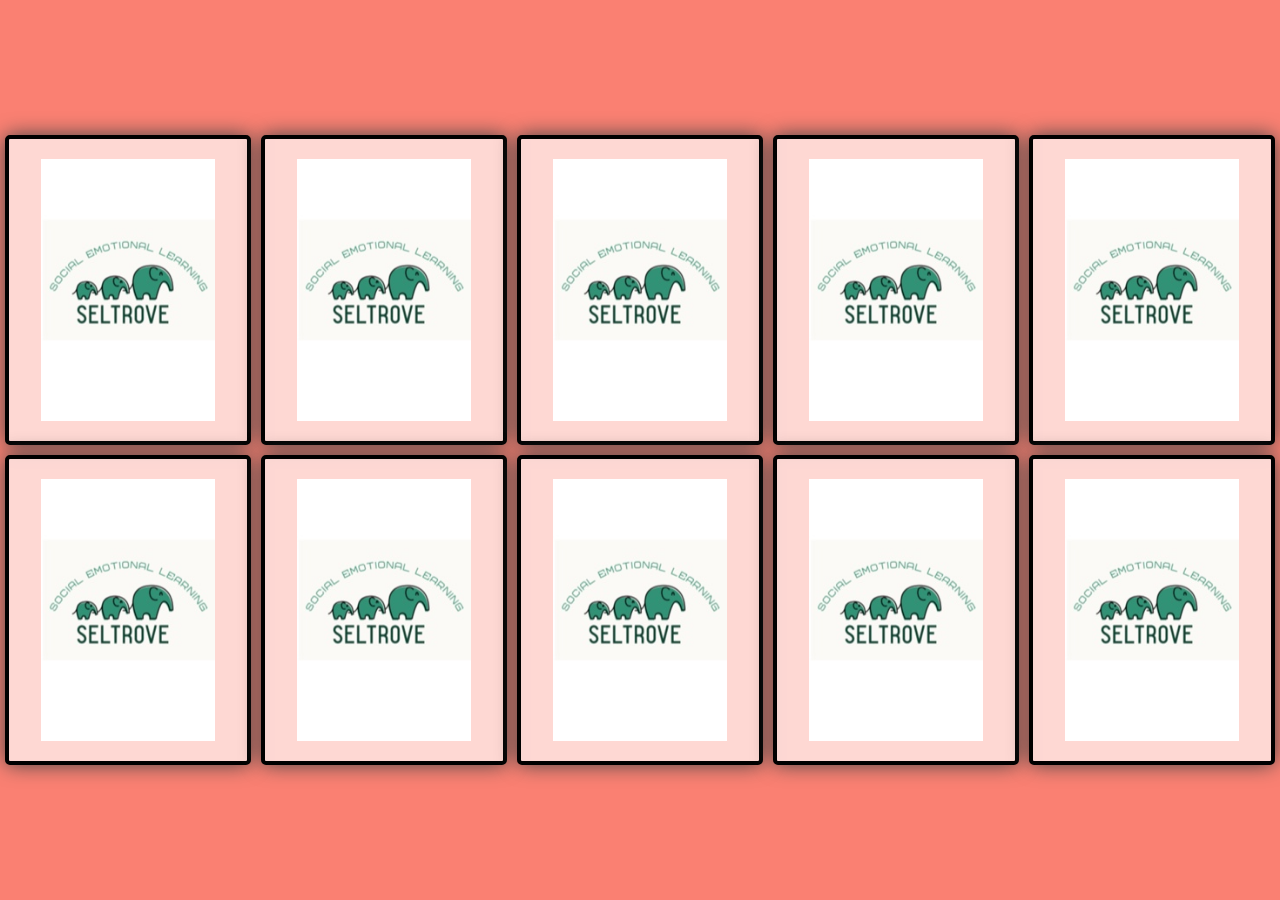
==== index.html @ ded15f9e "refactored game new questions and answers" ====
<!DOCTYPE html>
<html lang="en">
<head>
    <meta charset="UTF-8">
    <meta name="viewport" content="width=device-width, initial-scale=1.0">
    <title>Memory Game</title>
    <link rel="stylesheet" href="style.css">
</head>
<body>
    <div class="directions">
        <h2>Directions:</h2>
        <p>Turn over any two cards. <br>
            Match the social and emotional learning (SEL) term with its example. To play: turn over any two cards. If the term and the example match, you keep the cards. If they don’t, the cards turn back over and you can try again. Remember where each card was so when you turn over another two cards, you can find the matches. 
            </p>
            <button class="seeExample">See Example</button>
    </div>

    <div class="example"></div>

    <div class="winningMessage">
        <h1>Congratulations, You Win!</h1>
        <button>Play Next Round! <a href="./roundTwo.html"></a></button>
    </div>

    <div class="board">
        <div class="card flip" data-animal="elephant">
                <h1 class="frontFace">Curiosity</h1>
            <img class="backFace" src="./img/selcardback.jpeg" alt="">
        </div>

        <div class="card flip" data-animal="elephant">
    <p class="frontFace">Jennifer is interested in learning more about the solar system, so she checks out books from the library on the topic and watches a movie about the Milky Way.</p>
    <img class="backFace" src="./img/selcardback.jpeg" alt="">
        </div>
        
        <div class="card" data-animal="giraffe">
            <img src="./img/giraffe.png" alt="" class="frontFace">
            <img class="backFace" src="./img/selcardback.jpeg" alt="">
        </div>
        <div class="card" data-animal="giraffe">
            <img src="./img/giraffe.png" alt="" class="frontFace">
            <img class="backFace" src="./img/selcardback.jpeg" alt="">
        </div>
        <div class="card" data-animal="tiger">
            <img src="./img/tiger.png" alt="" class="frontFace">
            <img class="backFace" src="./img/selcardback.jpeg" alt="">
        </div>
        <div class="card" data-animal="tiger">
            <img src="./img/tiger.png" alt="" class="frontFace">
            <img class="backFace" src="./img/selcardback.jpeg" alt="">
        </div>
    </div>
    
    <script type="module" src="./index.js"></script>
</body>
</html>
---- style.css ----
@import url("https://fonts.googleapis.com/css2?family=Nerko+One&display=swap");

* {
  padding: 0;
  margin: 0;
  box-sizing: border-box;
  font-family: "Nerko One", cursive;
}
body {
  font-family: "Nerko One", cursive;
  width: 100vw;
  height: 100vh;
  background-color: salmon;
  display: flex;
}
.board {
  height: 100vh;
  width: 100vw;
  /* height: 50vw;
  width: 640px; */
  display: flex;
  flex-wrap: wrap;
  margin: auto;
  perspective: 1000px;
}
.boardtwo {
  width: 800px;
}

img {
  object-fit: scale-down;
}
.card {
  display: flex;
  justify-content: center;
  align-items: center;
  text-align: center;
  cursor: pointer;
  position: relative;
  width: calc(20% - 10px);
  height: calc(50% - 10px);
  margin: 5px;
  border-radius: 8px;
  transform: scale(1);
  transform-style: preserve-3d;
  transition: transform 0.5s;
  box-shadow: 0px 0px 20px #444;
}
.card p {
  font-size: 2vmax;
  display: inline-block;
  text-align: center;
}

.frontFace {
  align-self: center;
  background-color: #ffffffb0;
  width: 100%;
  height: 100%;
  padding: 20px;
  border-radius: 5px;
  border: 4px solid black;
  position: absolute;
  backface-visibility: hidden;
  -webkit-backface-visibility: hidden;
}
.two {
  width: calc(25% - 10px);
  height: calc(50% - 10px);
}
.card:active {
  transform: scale(0.97);
  transition: transform 0.2s;
}
.backFace {
  background-color: #ffffffb0;
  width: 100%;
  height: 100%;
  padding: 20px;
  border-radius: 5px;
  border: 4px solid black;
  position: absolute;
  backface-visibility: hidden;
  -webkit-backface-visibility: hidden;
}
.card.flip {
  transform: rotateY(180deg);
}
.frontFace {
  transform: rotateY(180deg);
}
.winningMessage {
  display: none;
  opacity: 0;
  position: fixed;
  transition: 1s;

  top: 0;
  left: 0;
  right: 0;
  bottom: 0;
  flex-direction: column;
  margin: 0;
  justify-content: center;
  align-items: center;
  background-color: #ffffff99;
  height: 100vh;
  width: 100vw;
  font-size: 3rem;
  z-index: 99;
  /* overflow: hidden; */
}
/* .directions h2 {
  position: relative;
} */
.directions {
  display: none;
  opacity: 0;
  position: fixed;
  transition: 1s;

  padding: 60px;
  top: 0;
  left: 0;
  right: 0;
  bottom: 0;
  flex-direction: column;
  margin: 0;
  /* justify-content: center; */
  align-items: center;
  background-color: #ffffff99;
  height: 100vh;
  width: 100vw;
  font-size: 3rem;
  z-index: 99;
  overflow: scroll;
}
.show {
  display: flex;
}
button {
  font-size: 2rem;
  font-weight: 500;
  padding: 0.2em 0.7em;
  line-height: 1.7em !important;
  background-color: #eeeeee99;
  background-size: cover;
  background-position: 50%;
  background-repeat: no-repeat;
  border: 2px solid;
  border-radius: 3px;
  -webkit-transition: all 0.3s;
  transition: 1s;
}
button:hover {
  cursor: pointer;
  background-color: rgb(56, 126, 230);
  transform: translateX(15px);
  box-shadow: 0px 10px 30px black;
  color: #222;
  transition: all 1s;
}
.hovered {
  content: "";
  /* transform: translateY(40px); */
  border: solid 5px #222;
  border-width: 0 5px 5px 0;
  display: inline-block;
  padding: 6px;
  /* transform: rotate(-45deg); */
  /* -webkit-transform: rotate(-45deg); */
  transition: all 1s;
}

.winningMessage button {
  font-size: 2rem;
  font-weight: 500;
  padding: 0.2em 0.7em;
  line-height: 1.7em !important;
  background-color: #eeeeee99;
  background-size: cover;
  background-position: 50%;
  background-repeat: no-repeat;
  border: 2px solid;
  border-radius: 3px;
  -webkit-transition: all 0.3s;
  transition: 1s;
}
.winningMessage button:hover {
  cursor: pointer;
  background-color: rgb(56, 126, 230);
  transform: translateX(15px);
  box-shadow: 0px 10px 30px black;
  color: #222;
  transition: all 1s;
}
.hovered {
  content: "";
  /* transform: translateY(40px); */
  border: solid 5px #222;
  border-width: 0 5px 5px 0;
  display: inline-block;
  padding: 6px;
  /* transform: rotate(-45deg); */
  /* -webkit-transform: rotate(-45deg); */
  transition: all 1s;
}
@media (orientation: portrait) {
  .board {
    height: 100vw;
  }
}
@media (orientation: landscape) {
  .board {
    height: 50vw;
  }
}
@media (max-width: 600px) {
  .winningMessage {
    font-size: 1rem;
  }
}
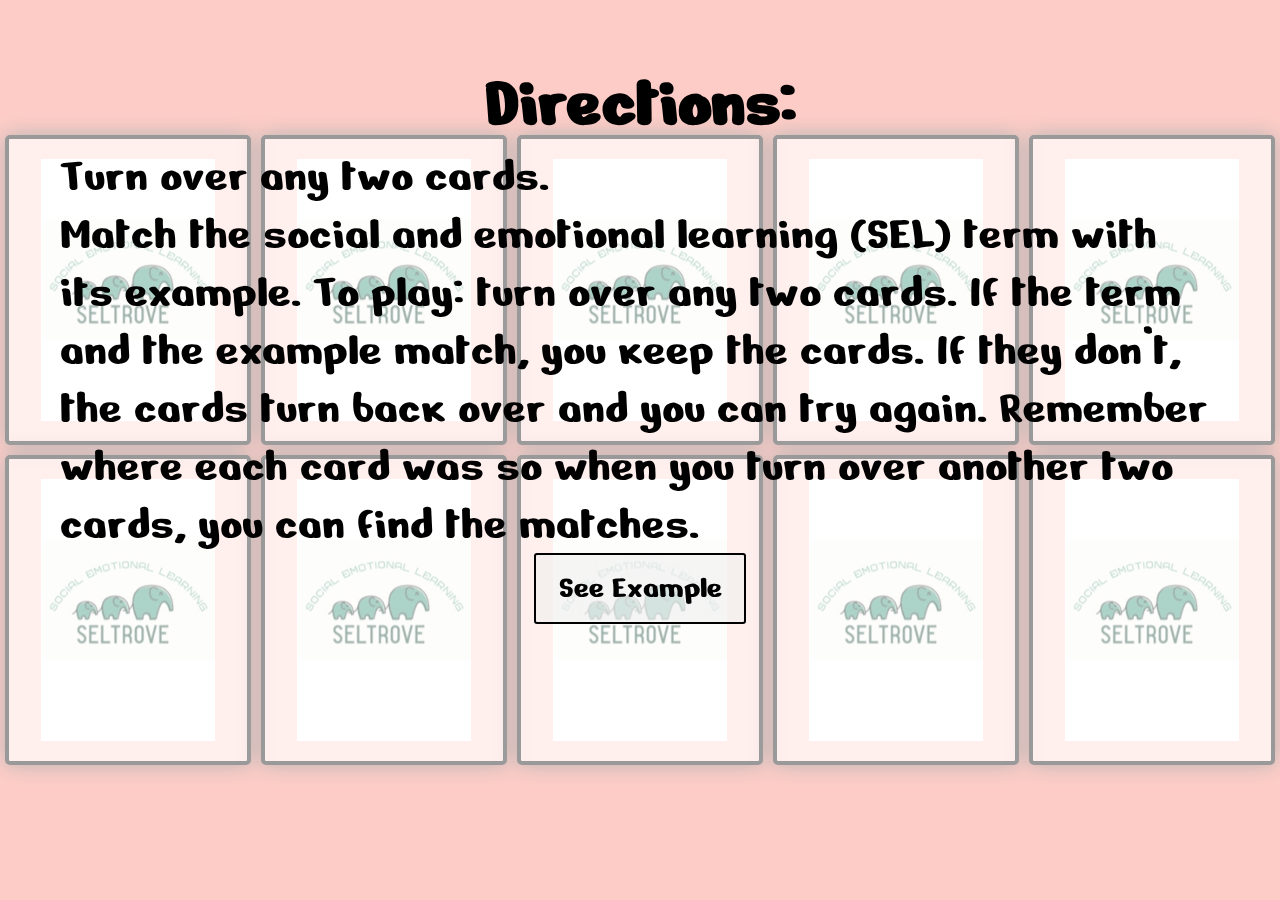
==== commit b791b444: "instructions added" ====
--- a/index.html
+++ b/index.html
@@ -7,15 +7,20 @@
     <link rel="stylesheet" href="style.css">
 </head>
 <body>
-    <div class="directions">
+    <div class="directions show">
         <h2>Directions:</h2>
         <p>Turn over any two cards. <br>
             Match the social and emotional learning (SEL) term with its example. To play: turn over any two cards. If the term and the example match, you keep the cards. If they don’t, the cards turn back over and you can try again. Remember where each card was so when you turn over another two cards, you can find the matches. 
             </p>
-            <button class="seeExample">See Example</button>
+            <button class="seeExamplebtn">See Example</button>
     </div>
 
     <div class="example"></div>
+  <div class="understandDirections">
+      <p >Jenifer was <strong>curious</strong> when she checked out her books, so these cards are a match.</p>
+    <h2>Got it</h2>
+    <button class="play">Play Game</button>
+  </div>
 
     <div class="winningMessage">
         <h1>Congratulations, You Win!</h1>
@@ -23,32 +28,7 @@
     </div>
 
     <div class="board">
-        <div class="card flip" data-animal="elephant">
-                <h1 class="frontFace">Curiosity</h1>
-            <img class="backFace" src="./img/selcardback.jpeg" alt="">
-        </div>
-
-        <div class="card flip" data-animal="elephant">
-    <p class="frontFace">Jennifer is interested in learning more about the solar system, so she checks out books from the library on the topic and watches a movie about the Milky Way.</p>
-    <img class="backFace" src="./img/selcardback.jpeg" alt="">
-        </div>
-        
-        <div class="card" data-animal="giraffe">
-            <img src="./img/giraffe.png" alt="" class="frontFace">
-            <img class="backFace" src="./img/selcardback.jpeg" alt="">
-        </div>
-        <div class="card" data-animal="giraffe">
-            <img src="./img/giraffe.png" alt="" class="frontFace">
-            <img class="backFace" src="./img/selcardback.jpeg" alt="">
-        </div>
-        <div class="card" data-animal="tiger">
-            <img src="./img/tiger.png" alt="" class="frontFace">
-            <img class="backFace" src="./img/selcardback.jpeg" alt="">
-        </div>
-        <div class="card" data-animal="tiger">
-            <img src="./img/tiger.png" alt="" class="frontFace">
-            <img class="backFace" src="./img/selcardback.jpeg" alt="">
-        </div>
+       
     </div>
     
     <script type="module" src="./index.js"></script>
--- a/style.css
+++ b/style.css
@@ -110,15 +110,11 @@
   z-index: 99;
   /* overflow: hidden; */
 }
-/* .directions h2 {
-  position: relative;
-} */
+
 .directions {
   display: none;
-  opacity: 0;
   position: fixed;
   transition: 1s;
-
   padding: 60px;
   top: 0;
   left: 0;
@@ -134,6 +130,38 @@
   font-size: 3rem;
   z-index: 99;
   overflow: scroll;
+}
+.understandDirections {
+  display: none;
+  position: fixed;
+  /* float: right; */
+  transition: 1s;
+  padding: 40px 60px;
+  top: 0;
+  left: 45%;
+  right: 0;
+  bottom: 0;
+  flex-direction: column;
+  margin: 20px;
+  /* justify-content: center; */
+  align-items: center;
+  height: 100vh;
+  width: 55vw;
+  font-size: 3rem;
+  z-index: 99;
+  overflow: scroll;
+  /* background-color: #44444499; */
+  /* border: 2px solid #333; */
+  border-radius: 5px;
+}
+
+.understandDirections p {
+  margin: 0;
+  padding: 5px;
+  text-align: center;
+  background-color: rgba(223, 238, 253, 0.822);
+  font-size: 2rem;
+  color: black;
 }
 .show {
   display: flex;
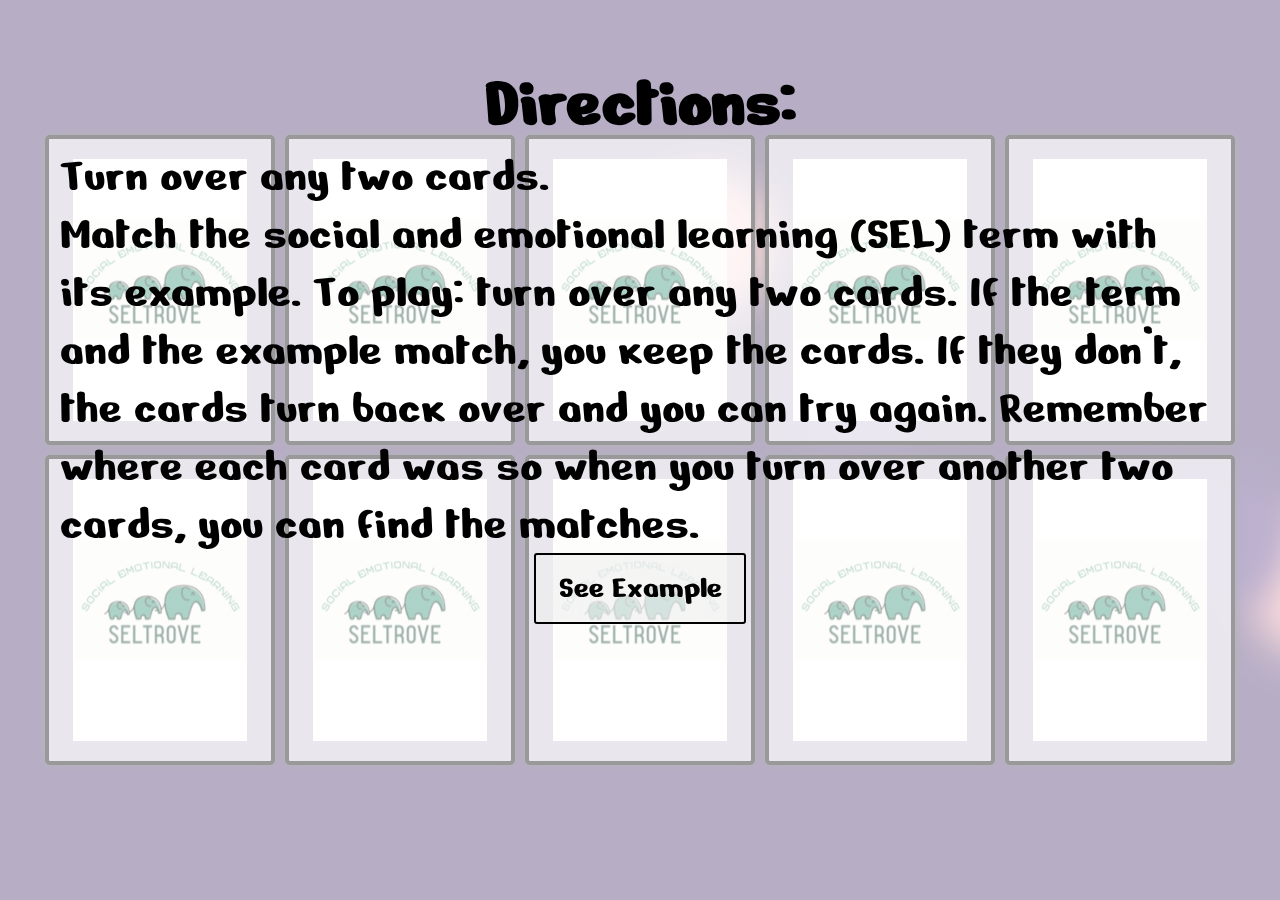
==== commit ffdf72e1: "updated flex box and background" ====
--- a/index.html
+++ b/index.html
@@ -7,6 +7,15 @@
     <link rel="stylesheet" href="style.css">
 </head>
 <body>
+  <div class="background">
+    <span></span>
+    <span></span>
+    <span></span>
+    <span></span>
+    <span></span>
+    <span></span>
+ </div>
+ 
     <div class="directions show">
         <h2>Directions:</h2>
         <p>Turn over any two cards. <br>
@@ -16,10 +25,13 @@
     </div>
 
     <div class="example"></div>
+
   <div class="understandDirections">
-      <p >Jenifer was <strong>curious</strong> when she checked out her books, so these cards are a match.</p>
-    <h2>Got it</h2>
+    <div class="container">
+      <p >Jenifer was <strong>curious</strong> when she checked out her books. Therefor, these cards are a match.</p>
     <button class="play">Play Game</button>
+</div>
+
   </div>
 
     <div class="winningMessage">
--- a/style.css
+++ b/style.css
@@ -14,11 +14,14 @@
   display: flex;
 }
 .board {
-  height: 100vh;
-  width: 100vw;
+  /* height: 100vh;
+  width: 100vw; */
   /* height: 50vw;
   width: 640px; */
-  display: flex;
+  max-width: 1200px;
+  display: flex;
+  justify-content: center;
+  align-items: center;
   flex-wrap: wrap;
   margin: auto;
   perspective: 1000px;
@@ -37,6 +40,13 @@
   text-align: center;
   cursor: pointer;
   position: relative;
+  min-width: 200px;
+  min-height: 300px;
+
+  /* width: 200px; */
+  /* height: 300px; */
+  /* max-height: 400px; */
+  /* height: 300px; */
   width: calc(20% - 10px);
   height: calc(50% - 10px);
   margin: 5px;
@@ -44,23 +54,27 @@
   transform: scale(1);
   transform-style: preserve-3d;
   transition: transform 0.5s;
-  box-shadow: 0px 0px 20px #444;
-}
-.card p {
-  font-size: 2vmax;
-  display: inline-block;
+  box-shadow: 0px 0px 10px #444;
+}
+
+p.frontFace {
+  overflow: auto;
+  margin: 0;
+  font-size: 20px;
+  display: flex;
   text-align: center;
-}
-
-.frontFace {
+  line-height: 20px;
   align-self: center;
+  justify-content: center;
+  align-items: center;
+  word-wrap: break-word;
+  transform: rotateY(180deg);
   background-color: #ffffffb0;
   width: 100%;
   height: 100%;
-  padding: 20px;
+  padding: 10px;
   border-radius: 5px;
   border: 4px solid black;
-  position: absolute;
   backface-visibility: hidden;
   -webkit-backface-visibility: hidden;
 }
@@ -86,15 +100,12 @@
 .card.flip {
   transform: rotateY(180deg);
 }
-.frontFace {
-  transform: rotateY(180deg);
-}
+
 .winningMessage {
   display: none;
   opacity: 0;
   position: fixed;
   transition: 1s;
-
   top: 0;
   left: 0;
   right: 0;
@@ -152,14 +163,26 @@
   overflow: scroll;
   /* background-color: #44444499; */
   /* border: 2px solid #333; */
+}
+
+.container {
+  padding: 10px;
+  background-color: #ebebebef;
+  border: 2px solid rgb(68, 68, 68);
   border-radius: 5px;
-}
-
+  box-shadow: 2px 2px 5px rgb(68, 68, 68);
+  display: flex;
+  flex-direction: column;
+  align-items: center;
+  justify-content: center;
+}
 .understandDirections p {
-  margin: 0;
+  margin: 5px;
   padding: 5px;
   text-align: center;
   background-color: rgba(223, 238, 253, 0.822);
+  border-radius: 5px;
+
   font-size: 2rem;
   color: black;
 }
@@ -243,8 +266,107 @@
     height: 50vw;
   }
 }
-@media (max-width: 600px) {
+/* @media (max-width: 600px) {
   .winningMessage {
     font-size: 1rem;
   }
 }
+@media (max-height: 400px) {
+  p.frontFace {
+    padding: 5px 0 0 0;
+    font-size: 0.8rem;
+    line-height: 10px;
+  }
+}
+@media (max-height: 600px) and (min-height: 400px) {
+  p.frontFace {
+    padding: 5px 5px;
+    font-size: 1rem;
+    line-height: 12px;
+  }
+} */
+
+/* **********  BACKGROUND ************** */
+
+@keyframes move {
+  100% {
+    transform: translate3d(0, 0, 1px) rotate(360deg);
+  }
+}
+
+.background {
+  position: fixed;
+  width: 100vw;
+  height: 100vh;
+  top: 0;
+  left: 0;
+  background: #4d3672;
+  overflow: hidden;
+}
+
+.background span {
+  width: 16vmin;
+  height: 16vmin;
+  border-radius: 16vmin;
+  backface-visibility: hidden;
+  position: absolute;
+  animation: move;
+  animation-duration: 31;
+  animation-timing-function: linear;
+  animation-iteration-count: infinite;
+}
+
+.background span:nth-child(0) {
+  color: #e45a84;
+  top: 95%;
+  left: 14%;
+  animation-duration: 31s;
+  animation-delay: -132s;
+  transform-origin: -19vw 17vh;
+  box-shadow: -32vmin 0 4.378030500979202vmin currentColor;
+}
+.background span:nth-child(1) {
+  color: #583c87;
+  top: 37%;
+  left: 39%;
+  animation-duration: 162s;
+  animation-delay: -66s;
+  transform-origin: -12vw -4vh;
+  box-shadow: 32vmin 0 4.3797847385887145vmin currentColor;
+}
+.background span:nth-child(2) {
+  color: #ffacac;
+  top: 57%;
+  left: 75%;
+  animation-duration: 34s;
+  animation-delay: -38s;
+  transform-origin: 14vw -18vh;
+  box-shadow: 32vmin 0 4.707515515826431vmin currentColor;
+}
+.background span:nth-child(3) {
+  color: #583c87;
+  top: 57%;
+  left: 39%;
+  animation-duration: 88s;
+  animation-delay: -98s;
+  transform-origin: -2vw -3vh;
+  box-shadow: 32vmin 0 4.803751330336213vmin currentColor;
+}
+.background span:nth-child(4) {
+  color: #ffacac;
+  top: 19%;
+  left: 72%;
+  animation-duration: 32s;
+  animation-delay: -32s;
+  transform-origin: 3vw -18vh;
+  box-shadow: -32vmin 0 4.4292731000273164vmin currentColor;
+}
+.background span:nth-child(5) {
+  color: #583c87;
+  top: 52%;
+  left: 67%;
+  animation-duration: 77s;
+  animation-delay: -80s;
+  transform-origin: -18vw -5vh;
+  box-shadow: 32vmin 0 4.2882205311674415vmin currentColor;
+}
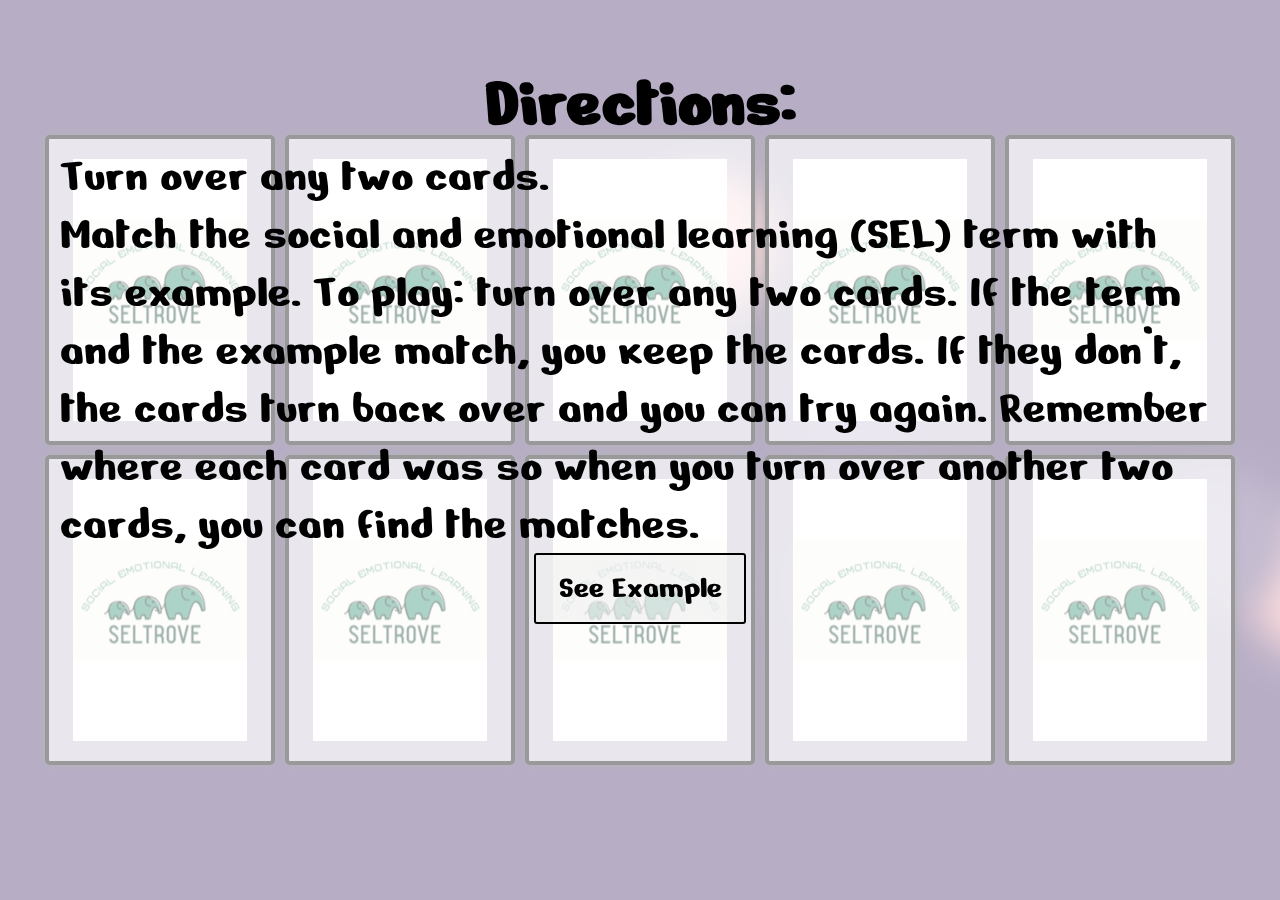
==== commit 1b80fc9e: "visit our website add, font change" ====
--- a/index.html
+++ b/index.html
@@ -28,15 +28,25 @@
 
   <div class="understandDirections">
     <div class="container">
-      <p >Jenifer was <strong>curious</strong> when she checked out her books. Therefor, these cards are a match.</p>
+      <p >Jenifer was <strong>curious</strong> when she checked out her books. Therefore, these cards are a match.</p>
     <button class="play">Play Game</button>
 </div>
 
   </div>
 
+    <div class="thatsRight">Good Job, you are correct!</div>
+
     <div class="winningMessage">
         <h1>Congratulations, You Win!</h1>
-        <button>Play Next Round! <a href="./roundTwo.html"></a></button>
+        <button>Play Next Round!</button>
+    </div>
+    <div class="visitUs">
+      <h1>Congratulations, You Win!</h1>
+      <p>Visit our website for more Social and Emotional Learning
+      </p>
+      <a href="https://seltrove.com/">seltrove.com</a>
+
+      <button class="playAgain">Play Again!<a href="#"></a></button>
     </div>
 
     <div class="board">
--- a/style.css
+++ b/style.css
@@ -1,5 +1,5 @@
 @import url("https://fonts.googleapis.com/css2?family=Nerko+One&display=swap");
-
+@import url("https://fonts.googleapis.com/css2?family=Ruda:wght@400;600;900&display=swap");
 * {
   padding: 0;
   margin: 0;
@@ -58,6 +58,8 @@
 }
 
 p.frontFace {
+  font-family: "Ruda", sans-serif;
+
   overflow: auto;
   margin: 0;
   font-size: 20px;
@@ -100,7 +102,27 @@
 .card.flip {
   transform: rotateY(180deg);
 }
-
+.thatsRight {
+  color: rebeccapurple;
+  display: none;
+  opacity: 0;
+  position: fixed;
+  transition: 1s;
+  top: 0;
+  left: 0;
+  right: 0;
+  bottom: 0;
+  flex-direction: column;
+  margin: 0;
+  justify-content: center;
+  align-items: center;
+  background-color: #ffffff99;
+  height: 100vh;
+  width: 100vw;
+  font-size: 3rem;
+  z-index: 99;
+  /* overflow: hidden; */
+}
 .winningMessage {
   display: none;
   opacity: 0;
@@ -164,7 +186,33 @@
   /* background-color: #44444499; */
   /* border: 2px solid #333; */
 }
-
+.visitUs button {
+  margin-top: 20px;
+}
+.visitUs p {
+  color: teal;
+}
+.visitUs {
+  /* color: rebeccapurple; */
+  display: none;
+  opacity: 0;
+  position: fixed;
+  transition: 1s;
+  top: 0;
+  left: 0;
+  right: 0;
+  bottom: 0;
+  flex-direction: column;
+  margin: 0;
+  justify-content: center;
+  align-items: center;
+  background-color: #ffffff99;
+  height: 100vh;
+  width: 100vw;
+  font-size: 3rem;
+  z-index: 99;
+  /* overflow: hidden; */
+}
 .container {
   padding: 10px;
   background-color: #ebebebef;
@@ -344,7 +392,7 @@
   box-shadow: 32vmin 0 4.707515515826431vmin currentColor;
 }
 .background span:nth-child(3) {
-  color: #583c87;
+  color: #634e86;
   top: 57%;
   left: 39%;
   animation-duration: 88s;
@@ -362,7 +410,7 @@
   box-shadow: -32vmin 0 4.4292731000273164vmin currentColor;
 }
 .background span:nth-child(5) {
-  color: #583c87;
+  color: #6b578b;
   top: 52%;
   left: 67%;
   animation-duration: 77s;
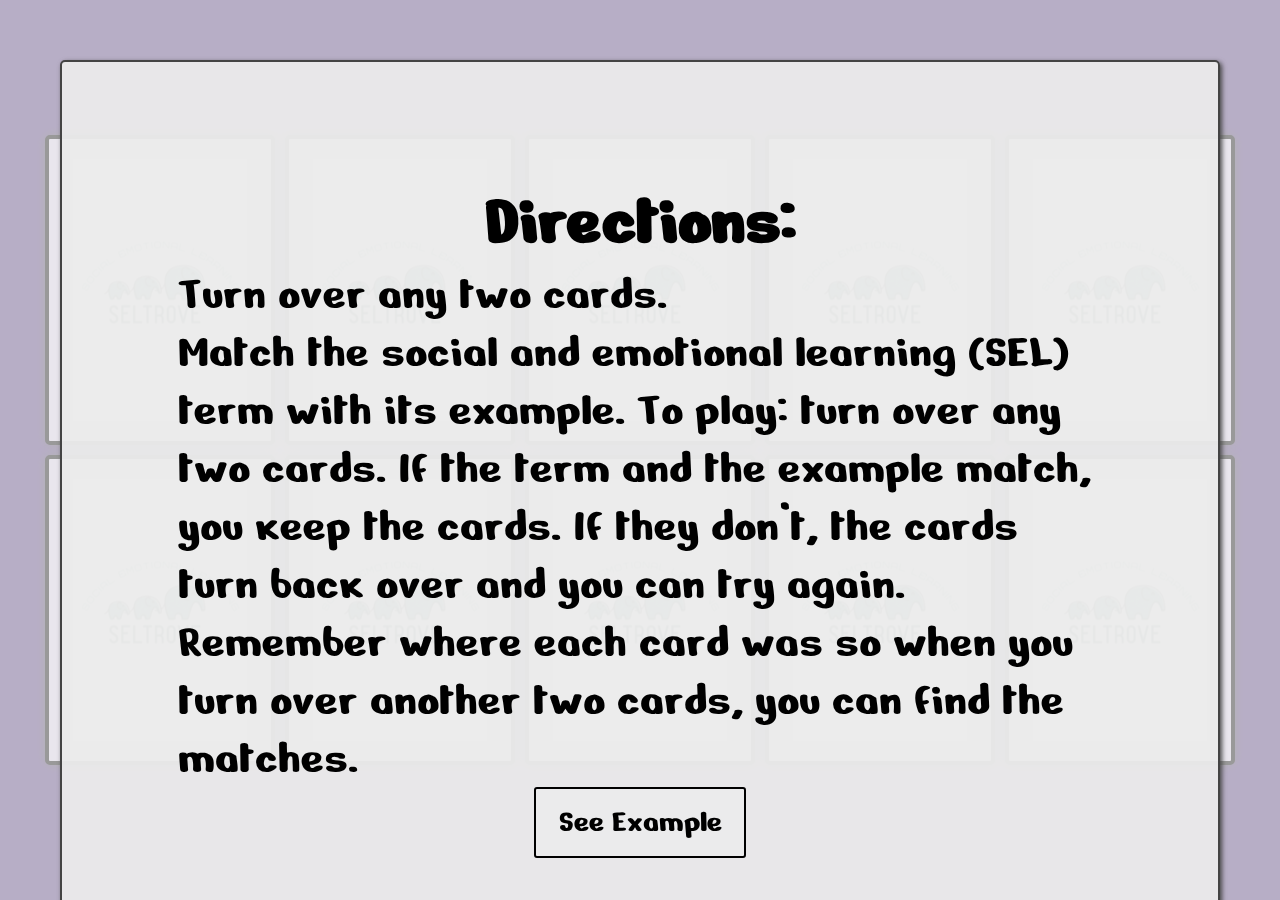
==== commit 48bccb50: "faded out correct cards, directions div" ====
--- a/index.html
+++ b/index.html
@@ -17,11 +17,13 @@
  </div>
  
     <div class="directions show">
+      <div class="directions-container">
         <h2>Directions:</h2>
         <p>Turn over any two cards. <br>
             Match the social and emotional learning (SEL) term with its example. To play: turn over any two cards. If the term and the example match, you keep the cards. If they don’t, the cards turn back over and you can try again. Remember where each card was so when you turn over another two cards, you can find the matches. 
             </p>
             <button class="seeExamplebtn">See Example</button>
+      </div>
     </div>
 
     <div class="example"></div>
--- a/style.css
+++ b/style.css
@@ -1,5 +1,6 @@
 @import url("https://fonts.googleapis.com/css2?family=Nerko+One&display=swap");
 @import url("https://fonts.googleapis.com/css2?family=Ruda:wght@400;600;900&display=swap");
+
 * {
   padding: 0;
   margin: 0;
@@ -10,14 +11,10 @@
   font-family: "Nerko One", cursive;
   width: 100vw;
   height: 100vh;
-  background-color: salmon;
+  background-color: #4d3672;
   display: flex;
 }
 .board {
-  /* height: 100vh;
-  width: 100vw; */
-  /* height: 50vw;
-  width: 640px; */
   max-width: 1200px;
   display: flex;
   justify-content: center;
@@ -42,11 +39,6 @@
   position: relative;
   min-width: 200px;
   min-height: 300px;
-
-  /* width: 200px; */
-  /* height: 300px; */
-  /* max-height: 400px; */
-  /* height: 300px; */
   width: calc(20% - 10px);
   height: calc(50% - 10px);
   margin: 5px;
@@ -59,7 +51,6 @@
 
 p.frontFace {
   font-family: "Ruda", sans-serif;
-
   overflow: auto;
   margin: 0;
   font-size: 20px;
@@ -71,7 +62,7 @@
   align-items: center;
   word-wrap: break-word;
   transform: rotateY(180deg);
-  background-color: #ffffffb0;
+  background-color: #ffffff99;
   width: 100%;
   height: 100%;
   padding: 10px;
@@ -99,6 +90,10 @@
   backface-visibility: hidden;
   -webkit-backface-visibility: hidden;
 }
+.correctCard {
+  background: #80808099;
+  color: rgba(0, 0, 0, 0.5);
+}
 .card.flip {
   transform: rotateY(180deg);
 }
@@ -212,6 +207,18 @@
   font-size: 3rem;
   z-index: 99;
   /* overflow: hidden; */
+}
+
+.directions-container {
+  padding: 10%;
+  background-color: #ebebebef;
+  border: 2px solid rgb(68, 68, 68);
+  border-radius: 5px;
+  box-shadow: 2px 2px 5px rgb(68, 68, 68);
+  display: flex;
+  flex-direction: column;
+  align-items: center;
+  justify-content: center;
 }
 .container {
   padding: 10px;
@@ -352,7 +359,7 @@
   overflow: hidden;
 }
 
-.background span {
+/* .background span {
   width: 16vmin;
   height: 16vmin;
   border-radius: 16vmin;
@@ -417,4 +424,4 @@
   animation-delay: -80s;
   transform-origin: -18vw -5vh;
   box-shadow: 32vmin 0 4.2882205311674415vmin currentColor;
-}
+} */
